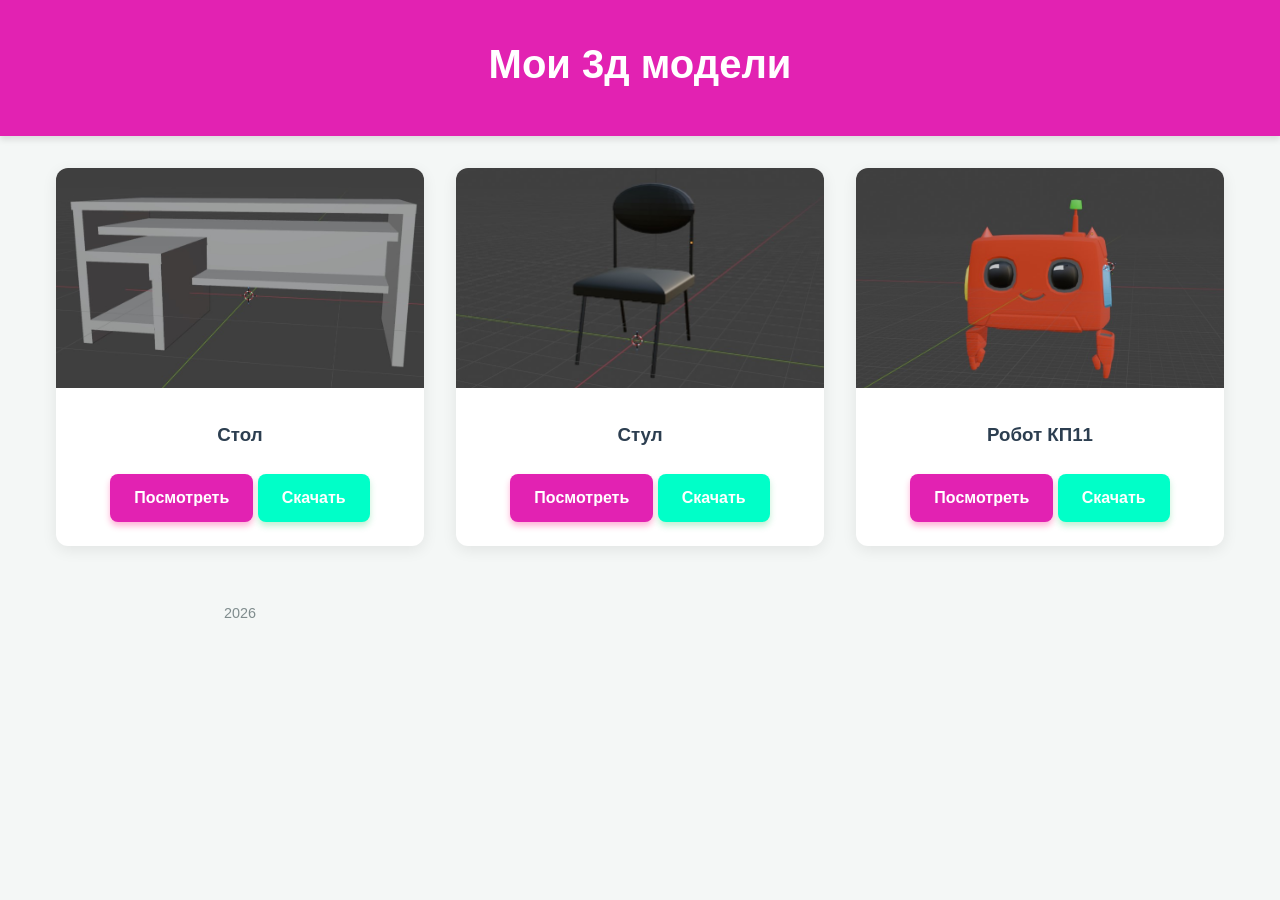
==== index.html @ 7dc142ea "Add files via upload" ====
<!DOCTYPE html>
<html lang="ru">

<head>
    <meta charset="UTF-8">
    <meta http-equiv="X-UA-Compatible" content="IE=edge">
    <meta name="viewport" content="width=device-width, initial-scale=1.0">
    <title>3д модели</title>
    <link rel="stylesheet" href="css/style.css">
    
</head>

<body>
    <header>
        <h1>Мои 3д модели</h1>
    </header>

    <main class="container">

        <!-- card 1 -->
        <div class="card">
            <img src="images/preview1.jpg" alt="Модель 1" class="card-image">
            <div class="card-content">
                <h3>Стол</h3>
                <div class="card-button">
                    <a href="model.html?id=1" class="btn btn-view">Посмотреть</a>
                    <a href="models/table.glb" download class="btn btn-download">Скачать</a>
                </div>
            </div>
        </div>

        <!-- card 2 -->
        <div class="card">
            <img src="images/preview2.jpg" alt="Модель 2" class="card-image">
            <div class="card-content">
                <h3>Стул</h3>
                <div class="card-button">
                    <a href="model.html?id=2" class="btn btn-view">Посмотреть</a>
                    <a href="models/chair.glb" download class="btn btn-download">Скачать</a>
                </div>
            </div>
        </div>

        <!-- card 3 -->
        <div class="card">
            <img src="images/preview3.jpg" alt="Модель 3" class="card-image">
            <div class="card-content">
                <h3>Робот КП11</h3>
                <div class="card-button">
                    <a href="model.html?id=3" class="btn btn-view">Посмотреть</a>
                    <a href="models/robot.glb" download class="btn btn-download">Скачать</a>
                </div>
            </div>
        </div>

        <footer>2026</footer>

    </main>
</body>

</html>
---- css/style.css ----
/* Базовые сбросы и шрифты */
* {
    box-sizing: border-box;
    margin: 0;
    padding: 0;
    font-family: 'Segoe UI', Tahoma, Geneva, Verdana, sans-serif;
}

body {
    background-color: #f4f7f6;
    color: #333;
    line-height: 1.6;
}

/* Шапка */
header {
    background: #e222b2;
    color: white;
    text-align: center;
    padding: 2rem 1rem;
    box-shadow: 0 4px 6px rgba(0,0,0,0.1);
}

header h1 {
    margin-bottom: 0.5rem;
    font-size: 2.5rem;
}

/* Контейнер для карточек */
.container {
    max-width: 1200px;
    margin: 2rem auto;
    padding: 0 1rem;
    display: grid;
    grid-template-columns: repeat(auto-fit, minmax(300px, 1fr));
    gap: 2rem;
}

/* Карточка */
.card {
    background: white;
    border-radius: 12px;
    overflow: hidden;
    box-shadow: 0 4px 15px rgba(0,0,0,0.08);
    transition: transform 0.3s ease, box-shadow 0.3s ease;
}

.card:hover {
    transform: translateY(-5px);
    box-shadow: 0 8px 25px rgba(0,0,0,0.15);
}

.card-image {
    width: 100%;
    height: 220px;
    object-fit: cover;
    background-color: #e0e0e0; /* Фон, если картинки еще нет */
}

.card-content {
    padding: 1.5rem;
    text-align: center;
}

.card-content h3 {
    margin-bottom: 1.5rem;
    color: #2c3e50;
}

/* Кнопки */
.card-buttons {
    display: flex;
    gap: 1rem;
    justify-content: center;
}

.btn {
    padding: 0.7rem 1.5rem;
    text-decoration: none;
    border-radius: 8px;
    font-weight: 600;
    transition: all 0.2s ease;
    display: inline-block;
    border: none;
    cursor: pointer;
}

.btn-view {
    background-color: #e222b2;
    color: white;
    box-shadow: 0 4px 6px rgba(255, 0, 119, 0.3);
}

.btn-view:hover {
    background-color: #e222b2;
    transform: translateY(-2px);
}

.btn-download {
    background-color: #00ffc8;
    color: white;
    box-shadow: 0 4px 6px rgba(46, 204, 113, 0.3);
}

.btn-download:hover {
    background-color: #00ffc8;
    transform: translateY(-2px);
}

.btn-back {
    background-color: #95a5a6;
    color: white;
    margin-bottom: 1rem;
}


.viewer-page {
    display: flex;
    flex-direction: column;
    min-height: 100vh;
}

.viewer-header {
    background: white;
    padding: 1rem 2rem;
    box-shadow: 0 2px 5px rgba(0,0,0,0.05);
    display: flex;
    align-items: center;
    gap: 2rem;
}

.viewer-container {
    flex: 1;
    display: flex;
    flex-direction: column;
    align-items: center;
    justify-content: center;
    padding: 2rem;
}


model-viewer {
    width: 100%;
    max-width: 800px;
    height: 500px;
    background-color: #ffffff;
    border-radius: 12px;
    box-shadow: 0 10px 30px rgba(0,0,0,0.1);
    margin-bottom: 2rem;
}

.btn-download-large {
    background-color: #00ffc8;
    color: white;
    padding: 1rem 3rem;
    font-size: 1.1rem;
    box-shadow: 0 6px 15px rgba(27, 212, 172, 0.4);
}


@media (max-width: 600px) {
    header h1 { font-size: 1.8rem; }
    .card-buttons { flex-direction: column; }
    .btn { width: 100%; text-align: center; }
    model-viewer { height: 350px; }
    .viewer-header { flex-direction: column; gap: 1rem; text-align: center; }
}

footer {
    text-align: center;
    padding: 1.5rem;
    color: #7f8c8d;
    font-size: 0.9rem;
}
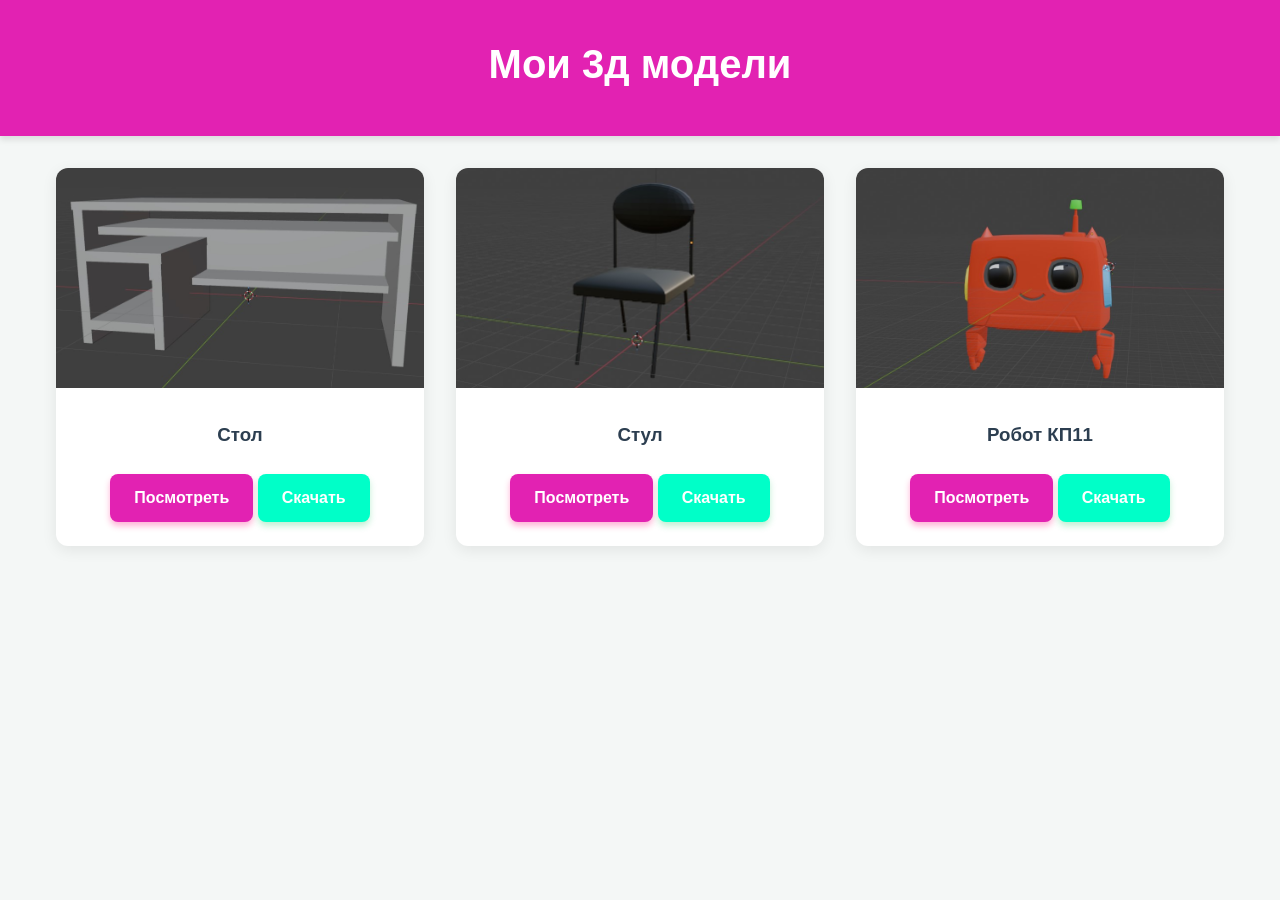
==== commit 17c60c79: "Update index.html" ====
--- a/index.html
+++ b/index.html
@@ -53,9 +53,7 @@
             </div>
         </div>
 
-        <footer>2026</footer>
-
     </main>
 </body>
 
-</html>+</html>
